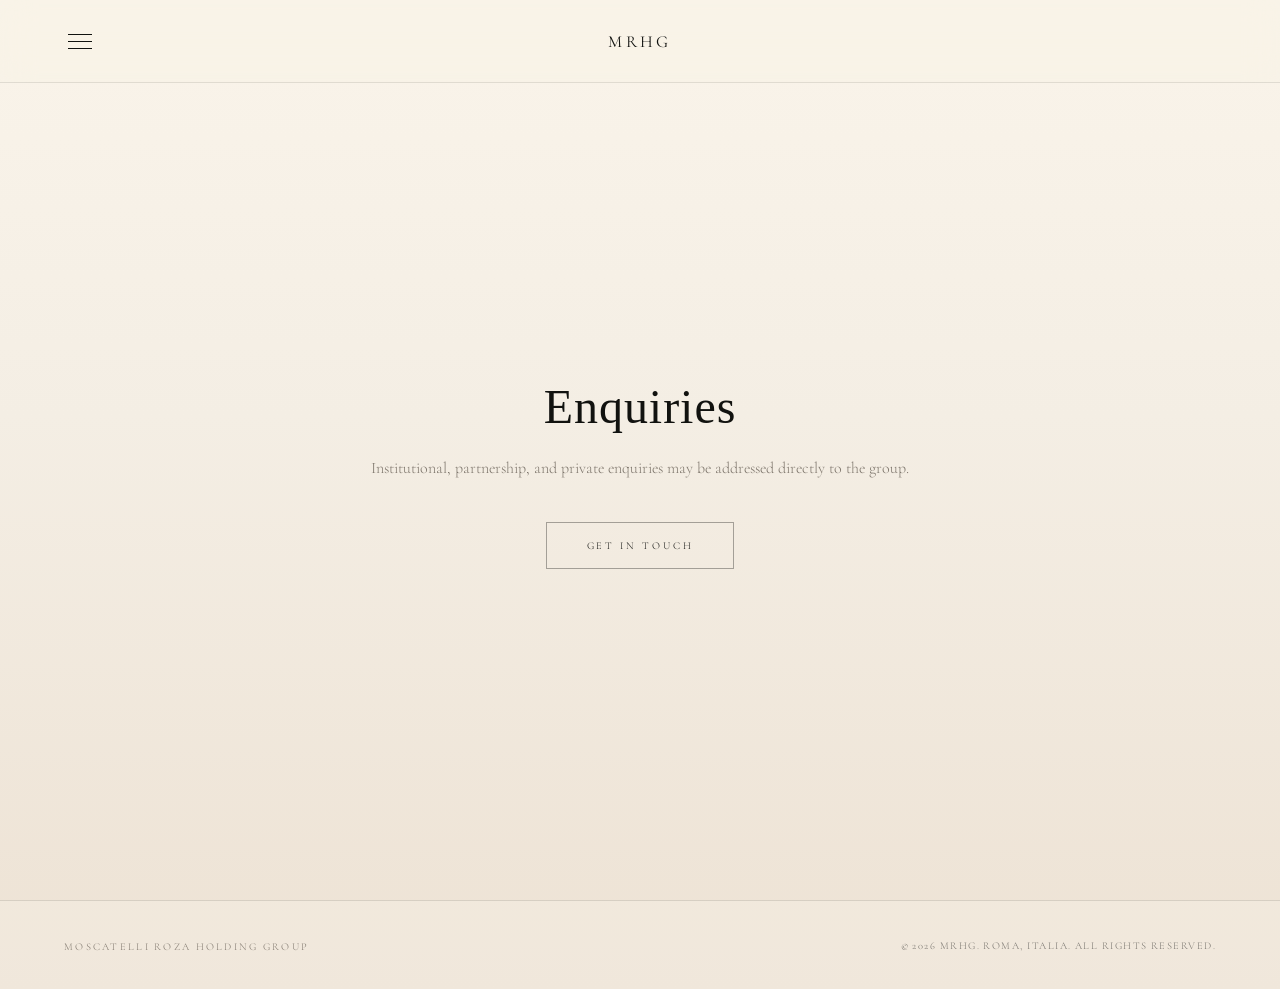
==== contact.html @ 3ac17850 "Add files via upload" ====
<!DOCTYPE html>
<html lang="en">
<head>
  <meta charset="UTF-8" />
  <meta name="viewport" content="width=device-width, initial-scale=1.0" />
  <meta name="theme-color" content="#131311" />
  <meta name="description" content="Moscatelli Roza Holding Group — a private holding group for ultra-luxury ventures in fashion, real estate, and lifestyle." />
  <meta property="og:title" content="MRHG — Moscatelli Roza Holding Group" />
  <meta property="og:description" content="A private holding group for ventures built with permanence, discretion, and disciplined expansion." />
  <meta property="og:type" content="website" />
  <meta property="og:image" content="assets/img/og-image.svg" />
  <meta name="twitter:card" content="summary_large_image" />
  <link rel="preconnect" href="https://fonts.googleapis.com" />
  <link rel="preconnect" href="https://fonts.gstatic.com" crossorigin />
  <link rel="icon" href="assets/img/mrhg-logo-ivory.svg" type="image/svg+xml" />
  <link href="https://fonts.googleapis.com/css2?family=IM+Fell+English:ital@0;1&family=Cormorant+Garamond:wght@300;400&display=swap" rel="stylesheet" />
  <link rel="stylesheet" href="assets/css/styles.css" />
  <script>document.documentElement.classList.add('js');</script>
  <title>Contact — MRHG</title>
</head>
<body data-page="contact">
  <a class="skip-link" href="#main-content">Skip to content</a>

  <nav id="site-nav" class="site-nav" aria-label="Primary navigation">
      <button class="nav-toggle" type="button" aria-controls="side-menu" aria-expanded="false" aria-label="Open navigation menu">
        <span></span>
        <span></span>
        <span></span>
      </button>
  
      <a href="index.html" class="nav-logo" aria-label="MRHG home">MRHG</a>
  
      <span class="nav-spacer" aria-hidden="true"></span>
    </nav>
  
    <div id="menu-scrim" class="menu-scrim" aria-hidden="true"></div>
  
    <div id="side-menu" class="side-menu" role="dialog" aria-modal="true" aria-label="Primary navigation" aria-hidden="true" tabindex="-1">
      <nav class="side-menu__nav" aria-label="Primary navigation menu">
        <a href="ventures.html" data-nav-link="ventures">Ventures</a>
        <a href="philosophy.html" data-nav-link="philosophy">Philosophy</a>
        <a href="leadership.html" data-nav-link="leadership">Leadership</a>
        <a href="contact.html" data-nav-link="contact">Contact</a>
      </nav>
      <div class="side-menu__foot" aria-hidden="true">Moscatelli Roza Holding Group</div>
    </div>

  <main id="main-content">
    <section id="contact" class="page-section contact" aria-label="Contact MRHG">
      <div class="page-section__inner contact-inner">
        <h1 class="contact-title">Enquiries</h1>
        <p>Institutional, partnership, and private enquiries may be addressed directly to the group.</p>
        <a href="mailto:enquiries@moscatelli.co" class="btn-primary">Get in Touch</a>
      </div>
    </section>
  </main>

  <footer aria-label="Site footer">
    <div class="foot-column foot-brand">
      <span class="foot-logo">Moscatelli Roza Holding Group</span>
    </div>
    <div class="foot-column foot-copy">© 2026 MRHG. Roma, Italia. All rights reserved.</div>
  </footer>

  <div id="transition-overlay" aria-hidden="true"></div>
  <script src="assets/js/site.js" defer></script>
</body>
</html>
---- assets/css/styles.css ----
*, *::before, *::after {
  margin: 0;
  padding: 0;
  box-sizing: border-box;
}

:root {
  --black: #11120F;
  --ivory: #F4EEE4;
  --warm-ivory: #EDE2D4;
  --soft-ivory: #FAF4EA;
  --dim: #7E766C;
  --rule: rgba(17,18,15,0.12);
  --hero-rule: rgba(244,238,228,0.16);
  --accent: #4E211C;
  --gap: clamp(60px, 10vw, 120px);
  --ease-luxury: cubic-bezier(0.22, 1, 0.36, 1);
  --nav-height: 80px;
}

html {
  scroll-behavior: smooth;
  overflow-x: hidden;
}

body {
  min-height: 100vh;
  overflow-x: hidden;
  background: linear-gradient(180deg, var(--soft-ivory) 0%, var(--ivory) 42%, var(--warm-ivory) 100%);
  color: var(--black);
  font-family: 'Cormorant Garamond', Georgia, serif;
  font-weight: 300;
  -webkit-font-smoothing: antialiased;
  text-rendering: optimizeLegibility;
}

body.menu-open {
  overflow: hidden;
}

a {
  color: inherit;
}

.skip-link {
  position: fixed;
  top: 16px;
  left: 16px;
  z-index: 520;
  transform: translateY(-160%);
  background: var(--black);
  color: var(--ivory);
  padding: 10px 14px;
  font-size: 0.75rem;
  letter-spacing: 0.08em;
  text-decoration: none;
  transition: transform 0.25s ease;
}

.skip-link:focus {
  transform: translateY(0);
}

.sr-only {
  position: absolute;
  width: 1px;
  height: 1px;
  padding: 0;
  margin: -1px;
  overflow: hidden;
  clip: rect(0, 0, 0, 0);
  white-space: nowrap;
  border: 0;
}

.label {
  font-size: 0.68rem;
  letter-spacing: 0.28em;
  text-transform: uppercase;
  color: var(--dim);
}

/* ── PAGE TRANSITION OVERLAY ─────────── */
#transition-overlay {
  position: fixed;
  inset: 0;
  z-index: 500;
  background: var(--black);
  opacity: 0;
  visibility: hidden;
  pointer-events: none;
  transition: opacity 0.6s var(--ease-luxury), visibility 0s linear 0.6s;
}

html.js #transition-overlay {
  opacity: 1;
  visibility: visible;
  transition: opacity 0.6s var(--ease-luxury), visibility 0s linear 0s;
}

html.js #transition-overlay.is-hidden {
  opacity: 0;
  visibility: hidden;
  transition: opacity 0.6s var(--ease-luxury), visibility 0s linear 0.6s;
}

html.js #transition-overlay.is-exiting {
  opacity: 1;
  visibility: visible;
  transition: opacity 0.4s var(--ease-luxury), visibility 0s linear 0s;
}

/* ── NAVIGATION ──────────────────────── */
.site-nav {
  --nav-logo-color: var(--black);
  --nav-toggle-color: var(--black);
  position: fixed;
  top: 0;
  left: 0;
  right: 0;
  z-index: 160;
  display: grid;
  grid-template-columns: 48px 1fr 48px;
  align-items: center;
  min-height: var(--nav-height);
  padding: 20px clamp(22px, 4.5vw, 64px);
  background: rgba(248,242,232,0.54);
  border-bottom: 1px solid rgba(17,18,15,0.10);
  -webkit-backdrop-filter: blur(16px) saturate(112%);
  backdrop-filter: blur(16px) saturate(112%);
  transition: background 0.4s ease, border-color 0.4s ease, backdrop-filter 0.4s ease;
}

body[data-page="home"] .site-nav {
  --nav-logo-color: var(--ivory);
  --nav-toggle-color: var(--ivory);
  background: rgba(15,17,15,0.30);
  border-bottom-color: rgba(245,240,232,0.12);
}

.site-nav.is-scrolled {
  background: rgba(248,242,232,0.72);
  border-color: rgba(17,18,15,0.12);
  -webkit-backdrop-filter: blur(18px) saturate(116%);
  backdrop-filter: blur(18px) saturate(116%);
}

body[data-page="home"] .site-nav.is-scrolled {
  background: rgba(15,17,15,0.42);
  border-bottom-color: rgba(245,240,232,0.14);
}

body.menu-open .site-nav {
  --nav-logo-color: var(--ivory);
  --nav-toggle-color: var(--ivory);
  background: rgba(24,31,27,0.52);
  border-bottom-color: rgba(245,240,232,0.12);
}

.nav-toggle {
  position: relative;
  z-index: 180;
  grid-column: 1;
  justify-self: start;
  display: block;
  width: 42px;
  height: 42px;
  border: 1px solid transparent;
  background: rgba(255,255,255,0.00);
  cursor: pointer;
  transition: opacity 0.3s ease, transform 0.32s var(--ease-luxury), border-color 0.32s ease, background 0.32s ease;
}

.nav-toggle:hover,
.nav-toggle:focus-visible {
  opacity: 0.82;
  transform: translateY(-1px);
  border-color: rgba(245,240,232,0.16);
  background: rgba(255,255,255,0.035);
}

body:not([data-page="home"]) .nav-toggle:hover,
body:not([data-page="home"]) .nav-toggle:focus-visible {
  border-color: rgba(17,18,15,0.12);
  background: rgba(17,18,15,0.025);
}

.nav-toggle span {
  position: absolute;
  left: 9px;
  width: 24px;
  height: 1px;
  background: var(--nav-toggle-color);
  transform-origin: center;
  transition: transform 0.38s var(--ease-luxury), opacity 0.25s ease, background 0.28s ease;
}

.nav-toggle span:nth-child(1) { top: 13px; }
.nav-toggle span:nth-child(2) { top: 20px; }
.nav-toggle span:nth-child(3) { top: 27px; }

.nav-toggle.is-open span:nth-child(1) {
  transform: translateY(7px) rotate(45deg);
}

.nav-toggle.is-open span:nth-child(2) {
  opacity: 0;
}

.nav-toggle.is-open span:nth-child(3) {
  transform: translateY(-7px) rotate(-45deg);
}

.nav-logo {
  position: relative;
  z-index: 170;
  grid-column: 2;
  justify-self: center;
  font-size: 1.05rem;
  letter-spacing: 0.20em;
  text-transform: uppercase;
  font-weight: 400;
  text-decoration: none;
  color: var(--nav-logo-color);
  font-feature-settings: "kern" 1;
  transition: color 0.28s ease, opacity 0.3s ease, letter-spacing 0.32s ease;
}

.nav-logo:hover,
.nav-logo:focus-visible {
  opacity: 0.78;
}

.nav-spacer {
  grid-column: 3;
}

.menu-scrim {
  position: fixed;
  inset: 0;
  z-index: 130;
  background: transparent;
  opacity: 0;
  visibility: hidden;
  pointer-events: none;
  transition: opacity 0.35s ease, visibility 0s linear 0.35s;
}

.menu-scrim.is-open {
  opacity: 1;
  visibility: visible;
  pointer-events: auto;
  transition: opacity 0.35s ease, visibility 0s linear 0s;
}

.side-menu {
  position: fixed;
  top: 0;
  left: 0;
  bottom: 0;
  z-index: 150;
  overflow-y: auto;
  overscroll-behavior: contain;
  width: clamp(300px, 23vw, 420px);
  display: flex;
  flex-direction: column;
  justify-content: center;
  padding: calc(var(--nav-height) + 54px) clamp(30px, 2.7vw, 50px) 38px;
  color: var(--ivory);
  background-color: rgba(22,28,24,0.82);
  background-image: linear-gradient(180deg, rgba(31,40,34,0.72), rgba(17,24,20,0.68));
  border-right: 1px solid rgba(245,240,232,0.13);
  box-shadow: 20px 0 64px rgba(0,0,0,0.22);
  -webkit-backdrop-filter: blur(24px) saturate(110%);
  backdrop-filter: blur(24px) saturate(110%);
  opacity: 0;
  visibility: hidden;
  pointer-events: none;
  transform: translateY(-14px);
  transform-origin: top left;
  clip-path: inset(0 0 100% 0);
  transition:
    clip-path 0.62s var(--ease-luxury),
    transform 0.62s var(--ease-luxury),
    opacity 0.34s ease,
    visibility 0s linear 0.62s;
}

.side-menu.is-open {
  opacity: 1;
  visibility: visible;
  pointer-events: auto;
  transform: translateY(0);
  clip-path: inset(0 0 0 0);
  transition:
    clip-path 0.62s var(--ease-luxury),
    transform 0.62s var(--ease-luxury),
    opacity 0.34s ease,
    visibility 0s linear 0s;
}

.side-menu::before {
  content: "";
  position: absolute;
  inset: 0;
  pointer-events: none;
  background:
    linear-gradient(90deg, rgba(245,240,232,0.045), transparent 38%),
    radial-gradient(circle at 12% 10%, rgba(245,240,232,0.07), transparent 16rem);
}

.side-menu__nav {
  position: relative;
  z-index: 1;
  display: flex;
  flex-direction: column;
  align-items: flex-start;
  gap: clamp(18px, 3vh, 32px);
}

.side-menu__nav a {
  position: relative;
  padding-left: 24px;
  font-family: 'Times New Roman', Times, serif;
  font-size: clamp(1.35rem, 1.6vw, 1.88rem);
  line-height: 1.1;
  color: rgba(245,240,232,0.60);
  letter-spacing: 0.05em;
  text-decoration: none;
  font-feature-settings: "kern" 1;
  backface-visibility: hidden;
  transform: translateZ(0);
  transition: color 0.32s ease, opacity 0.32s ease, transform 0.36s var(--ease-luxury);
}

.side-menu__nav a::before {
  content: "";
  position: absolute;
  left: 0;
  top: 50%;
  width: 14px;
  height: 1px;
  background: rgba(245,240,232,0.62);
  visibility: hidden;
  opacity: 0;
  transform: translate(0, -50%) scaleX(0);
  transform-origin: left;
  transition:
    opacity 0.3s ease,
    transform 0.36s var(--ease-luxury),
    visibility 0s linear 0.36s;
}

.side-menu__nav a:hover,
.side-menu__nav a:focus-visible,
.side-menu__nav a.is-active {
  color: var(--ivory);
  transform: translate3d(4px, 0, 0);
}

.side-menu__nav a.is-active {
  opacity: 0.82;
}

.side-menu__nav a:hover::before,
.side-menu__nav a:focus-visible::before,
.side-menu__nav a.is-active::before {
  visibility: visible;
  opacity: 1;
  transform: translate(0, -50%) scaleX(1);
  transition:
    opacity 0.3s ease,
    transform 0.36s var(--ease-luxury),
    visibility 0s linear 0s;
}

.side-menu__foot {
  position: relative;
  z-index: 1;
  margin-top: auto;
  padding-top: clamp(38px, 6vh, 52px);
  font-size: 0.55rem;
  letter-spacing: 0.22em;
  text-transform: uppercase;
  color: rgba(245,240,232,0.50);
}

/* ── SHARED PAGE STRUCTURE ───────────── */
main {
  min-height: 100vh;
}

.page-section {
  min-height: 100vh;
  min-height: 100svh;
  display: flex;
  align-items: center;
  justify-content: center;
  padding: calc(var(--nav-height) + 56px) clamp(24px, 8vw, 120px) 88px;
}

.page-section__inner {
  width: min(100%, 1120px);
  animation: revealUp 1s var(--ease-luxury) 0.6s both;
}

@keyframes revealUp {
  from {
    opacity: 0;
    transform: translateY(20px);
  }
  to {
    opacity: 1;
    transform: translateY(0);
  }
}

.section-header {
  display: flex;
  align-items: center;
  gap: 24px;
  margin-bottom: clamp(42px, 6vw, 72px);
}

.section-header h1,
.section-header h2,
.contact-title {
  font-family: 'Times New Roman', Times, serif;
  font-weight: 400;
  letter-spacing: 0.02em;
  font-feature-settings: "kern" 1;
}

.section-header h1,
.section-header h2 {
  font-size: clamp(2.2rem, 5vw, 3.8rem);
}

/* ── HERO ────────────────────────────── */
.hero {
  position: relative;
  background:
    linear-gradient(90deg, rgba(13,15,13,0.72) 0%, rgba(13,15,13,0.50) 44%, rgba(13,15,13,0.64) 100%),
    linear-gradient(180deg, rgba(13,15,13,0.34) 0%, rgba(13,15,13,0.22) 44%, rgba(13,15,13,0.76) 100%),
    url("../img/mrhg-hero-background.webp") center center / cover no-repeat;
  color: var(--ivory);
  min-height: 100vh;
  min-height: 100svh;
  display: flex;
  flex-direction: column;
  align-items: center;
  justify-content: center;
  overflow: hidden;
  text-align: center;
  padding: 112px 24px 96px;
}

.hero__grain {
  position: absolute;
  inset: 0;
  z-index: 0;
  pointer-events: none;
  background-image: url("[data-uri]");
  background-size: 140px 140px;
  opacity: 0.035;
  mix-blend-mode: screen;
}

.hero-lockup {
  position: relative;
  z-index: 1;
  width: min(1180px, 92vw);
}

.hero-logo {
  display: block;
  width: min(84vw, 900px);
  height: auto;
  margin-inline: auto;
  filter: drop-shadow(0 18px 42px rgba(0,0,0,0.24));
  opacity: 0;
  transform: translateY(20px);
  animation: heroLogoFadeUp 1.2s var(--ease-luxury) 0.3s forwards;
}


.hero-tagline {
  margin-top: clamp(28px, 4vw, 44px);
  font-family: 'Times New Roman', Times, serif;
  font-style: normal;
  font-weight: 400;
  font-size: clamp(0.62rem, 1vw, 0.72rem);
  letter-spacing: 0.30em;
  text-transform: uppercase;
  color: var(--dim);
  opacity: 0;
  transform: translateY(16px);
  animation: heroFadeUp 1s var(--ease-luxury) 0.95s forwards;
}

@keyframes heroLogoFadeUp {
  to {
    opacity: 0.2;
    transform: translateY(0);
  }
}

@keyframes heroFadeUp {
  to {
    opacity: 1;
    transform: translateY(0);
  }
}

/* ── VENTURES ────────────────────────── */
.ventures-grid {
  display: grid;
  grid-template-columns: repeat(auto-fit, minmax(280px, 1fr));
  gap: 1px;
  border: 1px solid var(--rule);
  background: var(--rule);
}

.venture-card {
  position: relative;
  display: block;
  min-height: 320px;
  padding: 46px 40px 48px;
  overflow: hidden;
  background: var(--ivory);
  text-decoration: none;
  color: inherit;
  transition: background 0.35s ease, transform 0.35s var(--ease-luxury);
}

.venture-card::before {
  content: "";
  position: absolute;
  top: 0;
  left: 0;
  width: 1px;
  height: 100%;
  background: var(--black);
  transform: scaleY(0);
  transform-origin: top;
  transition: transform 0.42s var(--ease-luxury);
}

.venture-card:hover,
.venture-card:focus-visible {
  background: rgba(19,19,17,0.025);
}

.venture-card:hover::before,
.venture-card:focus-visible::before {
  transform: scaleY(1);
}

.venture-card:focus-visible {
  outline: 1px solid rgba(19,19,17,0.35);
  outline-offset: -1px;
}

.venture-status {
  display: inline-block;
  margin-bottom: 26px;
  font-size: 0.58rem;
  letter-spacing: 0.24em;
  text-transform: uppercase;
  color: var(--dim);
}

.vc-name {
  position: relative;
  display: flex;
  align-items: center;
  min-height: 1.2em;
  font-family: 'Times New Roman', Times, serif;
  font-size: 1.5rem;
  letter-spacing: 0.04em;
  margin-bottom: 8px;
  transition: padding-left 0.32s var(--ease-luxury), letter-spacing 0.35s ease;
  font-feature-settings: "kern" 1;
}

.vc-name::before {
  content: "—";
  position: absolute;
  left: 0;
  color: var(--black);
  opacity: 0;
  transform: translateX(-12px);
  transition: opacity 0.3s ease, transform 0.32s var(--ease-luxury);
}

.venture-card:hover .vc-name,
.venture-card:focus-visible .vc-name {
  padding-left: 1.55rem;
  letter-spacing: 0.07em;
}

.venture-card:hover .vc-name::before,
.venture-card:focus-visible .vc-name::before {
  opacity: 1;
  transform: translateX(0);
}

.vc-sector {
  font-size: 0.65rem;
  letter-spacing: 0.26em;
  text-transform: uppercase;
  color: var(--dim);
  margin-bottom: 24px;
}

.vc-desc {
  font-size: 0.95rem;
  line-height: 1.8;
  color: rgba(19,19,17,0.62);
}

/* ── PHILOSOPHY ──────────────────────── */
.philosophy {
  position: relative;
  overflow: hidden;
  text-align: center;
}

.philosophy .page-section__inner {
  max-width: 920px;
}

.philosophy .label {
  display: block;
  margin-bottom: 40px;
}

.philosophy blockquote {
  position: relative;
  z-index: 1;
  font-family: 'IM Fell English', serif;
  font-style: italic;
  font-size: clamp(1.4rem, 3.5vw, 2.5rem);
  line-height: 1.6;
  max-width: 820px;
  margin: 0 auto 24px;
}

.philosophy blockquote::before {
  content: "\201C";
  position: absolute;
  top: -8.8rem;
  left: min(-8vw, -4rem);
  z-index: -1;
  font-family: 'Times New Roman', Times, serif;
  font-size: clamp(12rem, 28vw, 20rem);
  line-height: 1;
  color: var(--dim);
  opacity: 0.06;
  pointer-events: none;
}

.philosophy cite {
  display: inline-block;
  font-size: 0.65rem;
  letter-spacing: 0.28em;
  text-transform: uppercase;
  color: var(--dim);
  font-style: normal;
}

/* ── LEADERSHIP ──────────────────────── */
.leadership-grid {
  display: grid;
  grid-template-columns: repeat(auto-fit, minmax(240px, 1fr));
  gap: 48px;
}

.leader-card {
  padding-top: 2px;
}

.lc-name {
  font-family: 'Times New Roman', Times, serif;
  font-size: 1.3rem;
  letter-spacing: 0.04em;
  margin-bottom: 6px;
  font-feature-settings: "kern" 1;
}

.lc-title {
  font-size: 0.65rem;
  letter-spacing: 0.24em;
  text-transform: uppercase;
  color: var(--dim);
  margin-bottom: 20px;
}

.lc-bio {
  font-size: 0.9rem;
  line-height: 1.85;
  color: rgba(19,19,17,0.58);
}

/* ── CONTACT ─────────────────────────── */
.contact {
  text-align: center;
}

.contact-inner {
  max-width: 560px;
  margin: 0 auto;
}

.contact-title {
  font-family: 'Times New Roman', Times, serif;
  font-weight: 400;
  letter-spacing: 0.02em;
  font-feature-settings: "kern" 1;
  font-size: clamp(2rem, 4vw, 3rem);
  margin-bottom: 20px;
}

.contact p {
  font-size: 1rem;
  line-height: 1.8;
  color: var(--dim);
  margin-bottom: 40px;
}

.btn-primary {
  display: inline-block;
  font-size: 0.65rem;
  letter-spacing: 0.28em;
  text-transform: uppercase;
  color: var(--black);
  border: 1px solid rgba(19,19,17,0.35);
  padding: 16px 40px;
  text-decoration: none;
  transition: border-color 0.25s ease, background 0.25s ease, transform 0.25s var(--ease-luxury), letter-spacing 0.3s ease;
}

.btn-primary:hover,
.btn-primary:focus-visible {
  border-color: var(--black);
  background: rgba(19,19,17,0.035);
  letter-spacing: 0.32em;
  transform: translateY(-1px);
}


/* ── HOME VIEWPORT COMPOSITION ───────── */
body[data-page="home"] {
  min-height: 100vh;
  min-height: 100svh;
  display: flex;
  flex-direction: column;
  overflow: hidden;
  background: var(--black);
  color: var(--ivory);
}

body[data-page="home"] main {
  flex: 1 1 auto;
  min-height: 0;
  display: flex;
}

body[data-page="home"] .hero {
  flex: 1 1 auto;
  min-height: 0;
  padding: calc(var(--nav-height) + 34px) 24px clamp(34px, 5vh, 58px);
}

body[data-page="home"] footer {
  flex: 0 0 auto;
}

/* ── FOOTER ──────────────────────────── */
footer {
  display: grid;
  grid-template-columns: minmax(0, 1fr) minmax(0, 1fr);
  align-items: center;
  gap: 28px;
  padding: 34px clamp(24px, 5vw, 72px);
  border-top: 1px solid var(--rule);
  background: rgba(245,240,232,0.34);
}

body[data-page="home"] footer {
  padding-top: 22px;
  padding-bottom: 22px;
  background: rgba(13,15,13,0.72);
  border-top-color: var(--hero-rule);
  -webkit-backdrop-filter: blur(14px) saturate(108%);
  backdrop-filter: blur(14px) saturate(108%);
}

.foot-brand {
  justify-self: start;
}

.foot-logo,
.foot-copy {
  font-size: 0.65rem;
  letter-spacing: 0.22em;
  text-transform: uppercase;
}

.foot-logo {
  color: var(--dim);
}

body[data-page="home"] .foot-logo {
  color: rgba(245,240,232,0.62);
}

.foot-copy {
  justify-self: end;
  text-align: right;
  color: rgba(19,19,17,0.55);
  letter-spacing: 0.14em;
}

body[data-page="home"] .foot-copy {
  color: rgba(245,240,232,0.50);
}

/* ── RESPONSIVE ──────────────────────── */
@media (max-width: 900px) {
  footer {
    grid-template-columns: 1fr;
    justify-items: center;
    text-align: center;
  }

  .foot-brand {
    justify-self: center;
  }

  .foot-copy {
    justify-self: center;
    text-align: center;
  }

}

@media (max-width: 640px) {
  :root {
    --nav-height: 76px;
  }

  .site-nav {
    grid-template-columns: 42px 1fr 42px;
    padding: 17px 18px;
  }

  .nav-toggle {
    width: 42px;
    height: 42px;
  }

  .side-menu {
    width: min(76vw, 310px);
    padding: calc(var(--nav-height) + 48px) 28px 34px;
  }

  .side-menu__nav {
    gap: clamp(18px, 3.2vh, 28px);
  }

  .side-menu__nav a {
    font-size: clamp(1.35rem, 6.2vw, 1.95rem);
  }

  .hero {
    background-position: 48% center;
  }

  .hero-logo {
    width: min(88vw, 460px);
  }

  body[data-page="home"] footer {
    padding-top: 16px;
    padding-bottom: 16px;
  }

  .section-header {
    align-items: flex-start;
    flex-direction: column;
    gap: 18px;
    margin-bottom: 48px;
  }

  .page-section {
    align-items: center;
    padding: calc(var(--nav-height) + 36px) 24px 64px;
  }

  .venture-card {
    min-height: auto;
    padding: 40px 30px;
  }

  .philosophy blockquote::before {
    left: -1.2rem;
    top: -6.8rem;
  }
}

@media (prefers-reduced-motion: reduce) {
  html {
    scroll-behavior: auto;
  }

  *, *::before, *::after {
    animation-duration: 0.01ms !important;
    animation-iteration-count: 1 !important;
    transition-duration: 0.01ms !important;
    scroll-behavior: auto !important;
  }

  #transition-overlay,
  #transition-overlay.is-hidden,
  #transition-overlay.is-exiting {
    opacity: 0 !important;
    visibility: hidden !important;
  }

  .page-section__inner {
    animation: none;
    opacity: 1;
    transform: none;
  }
}
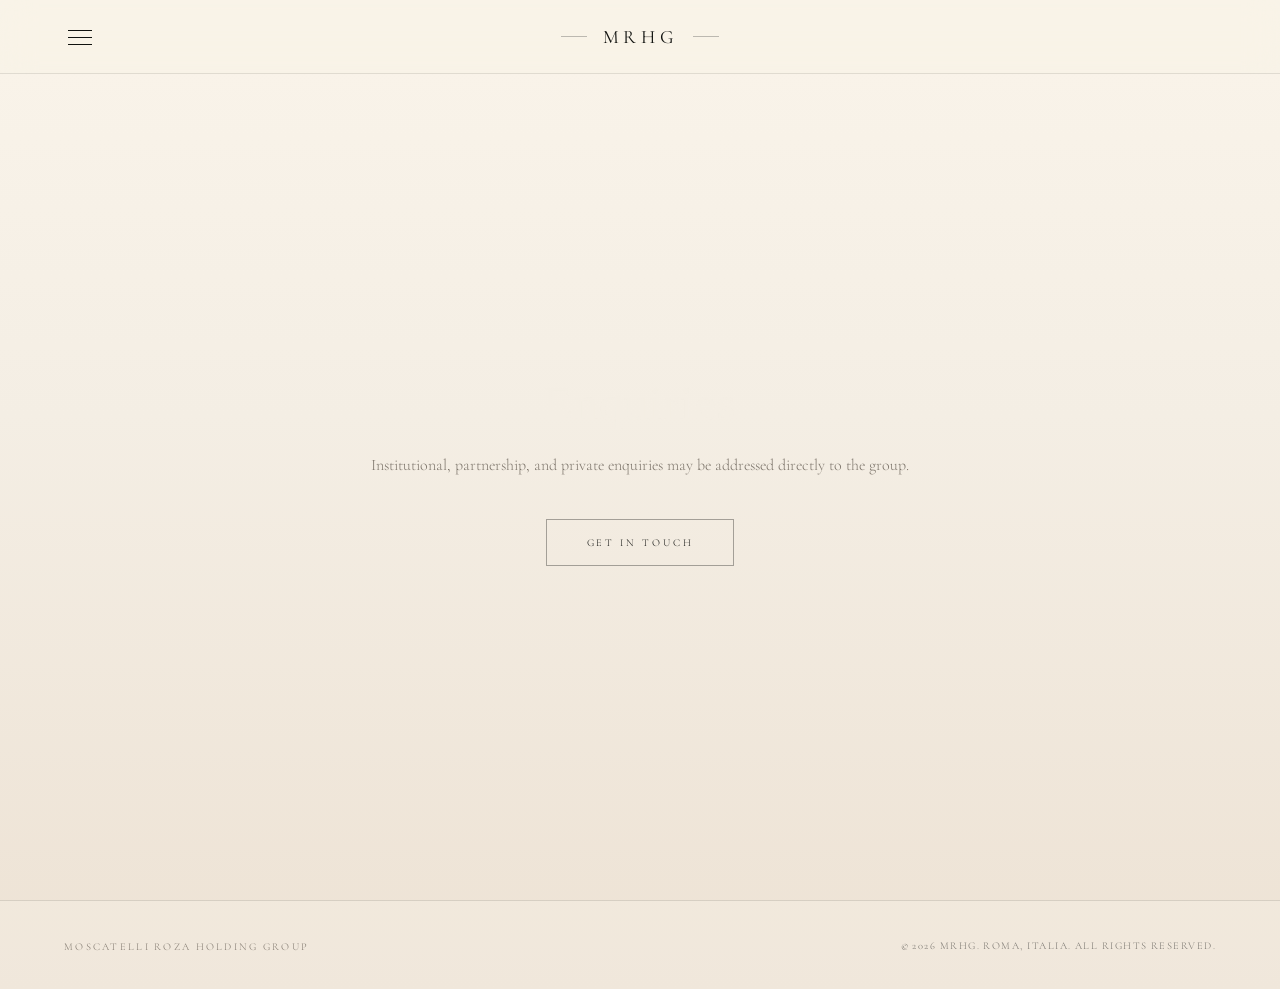
==== commit f932e7e0: "Add files via upload" ====
--- a/contact.html
+++ b/contact.html
@@ -37,6 +37,7 @@
   
     <div id="side-menu" class="side-menu" role="dialog" aria-modal="true" aria-label="Primary navigation" aria-hidden="true" tabindex="-1">
       <nav class="side-menu__nav" aria-label="Primary navigation menu">
+        <a href="index.html" data-nav-link="home">Home</a>
         <a href="ventures.html" data-nav-link="ventures">Ventures</a>
         <a href="philosophy.html" data-nav-link="philosophy">Philosophy</a>
         <a href="leadership.html" data-nav-link="leadership">Leadership</a>
--- a/assets/css/styles.css
+++ b/assets/css/styles.css
@@ -15,19 +15,22 @@
   --accent: #4E211C;
   --gap: clamp(60px, 10vw, 120px);
   --ease-luxury: cubic-bezier(0.22, 1, 0.36, 1);
-  --nav-height: 80px;
+  --nav-height: 74px;
+  --home-footer-height: 70px;
 }
 
 html {
   scroll-behavior: smooth;
   overflow-x: hidden;
+  overflow-x: clip;
 }
 
 body {
   min-height: 100vh;
   overflow-x: hidden;
+  overflow-x: clip;
   background: linear-gradient(180deg, var(--soft-ivory) 0%, var(--ivory) 42%, var(--warm-ivory) 100%);
-  color: var(--black);
+  color: rgba(244,238,228,0.88);
   font-family: 'Cormorant Garamond', Georgia, serif;
   font-weight: 300;
   -webkit-font-smoothing: antialiased;
@@ -36,6 +39,7 @@
 
 body.menu-open {
   overflow: hidden;
+  overflow-x: hidden;
 }
 
 a {
@@ -123,7 +127,7 @@
   grid-template-columns: 48px 1fr 48px;
   align-items: center;
   min-height: var(--nav-height);
-  padding: 20px clamp(22px, 4.5vw, 64px);
+  padding: 15px clamp(22px, 4.5vw, 64px);
   background: rgba(248,242,232,0.54);
   border-bottom: 1px solid rgba(17,18,15,0.10);
   -webkit-backdrop-filter: blur(16px) saturate(112%);
@@ -216,8 +220,13 @@
   z-index: 170;
   grid-column: 2;
   justify-self: center;
-  font-size: 1.05rem;
-  letter-spacing: 0.20em;
+  display: inline-flex;
+  align-items: center;
+  justify-content: center;
+  gap: 16px;
+  font-family: 'Cormorant Garamond', Georgia, serif;
+  font-size: 1.18rem;
+  letter-spacing: 0.24em;
   text-transform: uppercase;
   font-weight: 400;
   text-decoration: none;
@@ -226,9 +235,19 @@
   transition: color 0.28s ease, opacity 0.3s ease, letter-spacing 0.32s ease;
 }
 
+.nav-logo::before,
+.nav-logo::after {
+  content: "";
+  flex: 0 0 26px;
+  width: 26px;
+  height: 1px;
+  background: currentColor;
+  opacity: 0.26;
+}
+
 .nav-logo:hover,
 .nav-logo:focus-visible {
-  opacity: 0.78;
+  opacity: 0.82;
 }
 
 .nav-spacer {
@@ -260,19 +279,21 @@
   bottom: 0;
   z-index: 150;
   overflow-y: auto;
+  overflow-x: hidden;
   overscroll-behavior: contain;
-  width: clamp(300px, 23vw, 420px);
+  width: min(320px, calc(100vw - 14px));
+  max-width: 100vw;
   display: flex;
   flex-direction: column;
-  justify-content: center;
-  padding: calc(var(--nav-height) + 54px) clamp(30px, 2.7vw, 50px) 38px;
+  justify-content: flex-start;
+  padding: calc(var(--nav-height) + 26px) 0 0;
   color: var(--ivory);
-  background-color: rgba(22,28,24,0.82);
-  background-image: linear-gradient(180deg, rgba(31,40,34,0.72), rgba(17,24,20,0.68));
-  border-right: 1px solid rgba(245,240,232,0.13);
-  box-shadow: 20px 0 64px rgba(0,0,0,0.22);
-  -webkit-backdrop-filter: blur(24px) saturate(110%);
-  backdrop-filter: blur(24px) saturate(110%);
+  background-color: rgba(16,22,19,0.28);
+  background-image: linear-gradient(180deg, rgba(18,27,22,0.16), rgba(8,13,11,0.22));
+  border-right: 1px solid rgba(245,240,232,0.10);
+  box-shadow: 14px 0 40px rgba(0,0,0,0.14);
+  -webkit-backdrop-filter: blur(28px) saturate(135%);
+  backdrop-filter: blur(28px) saturate(135%);
   opacity: 0;
   visibility: hidden;
   pointer-events: none;
@@ -305,8 +326,8 @@
   inset: 0;
   pointer-events: none;
   background:
-    linear-gradient(90deg, rgba(245,240,232,0.045), transparent 38%),
-    radial-gradient(circle at 12% 10%, rgba(245,240,232,0.07), transparent 16rem);
+    linear-gradient(90deg, rgba(245,240,232,0.035), transparent 42%),
+    radial-gradient(circle at 10% 8%, rgba(245,240,232,0.055), transparent 15rem);
 }
 
 .side-menu__nav {
@@ -314,75 +335,60 @@
   z-index: 1;
   display: flex;
   flex-direction: column;
-  align-items: flex-start;
-  gap: clamp(18px, 3vh, 32px);
+  align-items: stretch;
+  gap: 0;
+  width: 100%;
 }
 
 .side-menu__nav a {
   position: relative;
-  padding-left: 24px;
-  font-family: 'Times New Roman', Times, serif;
-  font-size: clamp(1.35rem, 1.6vw, 1.88rem);
-  line-height: 1.1;
-  color: rgba(245,240,232,0.60);
-  letter-spacing: 0.05em;
+  display: flex;
+  align-items: center;
+  width: 100%;
+  min-height: 74px;
+  padding: 0 28px 0 34px;
+  font-family: 'Cormorant Garamond', Georgia, serif;
+  font-weight: 400;
+  font-size: clamp(1.52rem, 1.42vw, 1.82rem);
+  line-height: 1.05;
+  color: rgba(245,240,232,0.72);
+  letter-spacing: 0.01em;
   text-decoration: none;
   font-feature-settings: "kern" 1;
   backface-visibility: hidden;
   transform: translateZ(0);
-  transition: color 0.32s ease, opacity 0.32s ease, transform 0.36s var(--ease-luxury);
+  border: 0;
+  border-top: 1px solid rgba(245,240,232,0.06);
+  background: rgba(245,240,232,0.00);
+  transition: color 0.32s ease, opacity 0.32s ease, background 0.32s ease;
+}
+
+.side-menu__nav a:last-child {
+  border-bottom: 1px solid rgba(245,240,232,0.06);
 }
 
 .side-menu__nav a::before {
-  content: "";
-  position: absolute;
-  left: 0;
-  top: 50%;
-  width: 14px;
-  height: 1px;
-  background: rgba(245,240,232,0.62);
-  visibility: hidden;
-  opacity: 0;
-  transform: translate(0, -50%) scaleX(0);
-  transform-origin: left;
-  transition:
-    opacity 0.3s ease,
-    transform 0.36s var(--ease-luxury),
-    visibility 0s linear 0.36s;
+  content: none;
 }
 
 .side-menu__nav a:hover,
 .side-menu__nav a:focus-visible,
 .side-menu__nav a.is-active {
-  color: var(--ivory);
-  transform: translate3d(4px, 0, 0);
+  color: rgba(245,240,232,0.97);
+  background: rgba(245,240,232,0.065);
 }
 
 .side-menu__nav a.is-active {
-  opacity: 0.82;
-}
-
-.side-menu__nav a:hover::before,
-.side-menu__nav a:focus-visible::before,
-.side-menu__nav a.is-active::before {
-  visibility: visible;
   opacity: 1;
-  transform: translate(0, -50%) scaleX(1);
-  transition:
-    opacity 0.3s ease,
-    transform 0.36s var(--ease-luxury),
-    visibility 0s linear 0s;
 }
 
 .side-menu__foot {
-  position: relative;
-  z-index: 1;
-  margin-top: auto;
-  padding-top: clamp(38px, 6vh, 52px);
-  font-size: 0.55rem;
-  letter-spacing: 0.22em;
-  text-transform: uppercase;
-  color: rgba(245,240,232,0.50);
+  display: none;
+}
+
+
+body[data-page="home"] .side-menu {
+  bottom: var(--home-footer-height);
 }
 
 /* ── SHARED PAGE STRUCTURE ───────────── */
@@ -391,6 +397,7 @@
 }
 
 .page-section {
+  position: relative;
   min-height: 100vh;
   min-height: 100svh;
   display: flex;
@@ -472,12 +479,27 @@
   width: min(1180px, 92vw);
 }
 
+.hero-lockup::before {
+  content: "";
+  position: absolute;
+  left: 50%;
+  top: 45%;
+  width: min(54vw, 560px);
+  height: clamp(90px, 11vw, 135px);
+  transform: translate(-50%, -50%);
+  background: radial-gradient(ellipse at center, rgba(4,5,4,0.24) 0%, rgba(4,5,4,0.14) 36%, rgba(4,5,4,0.06) 58%, rgba(4,5,4,0) 74%);
+  filter: blur(12px);
+  opacity: 0;
+  animation: heroGlowFadeIn 1.25s var(--ease-luxury) 0.34s forwards;
+  pointer-events: none;
+}
+
 .hero-logo {
   display: block;
-  width: min(84vw, 900px);
+  width: min(79vw, 820px);
   height: auto;
   margin-inline: auto;
-  filter: drop-shadow(0 18px 42px rgba(0,0,0,0.24));
+  filter: drop-shadow(0 0 18px rgba(0,0,0,0.22));
   opacity: 0;
   transform: translateY(20px);
   animation: heroLogoFadeUp 1.2s var(--ease-luxury) 0.3s forwards;
@@ -500,8 +522,14 @@
 
 @keyframes heroLogoFadeUp {
   to {
-    opacity: 0.2;
+    opacity: 0.40;
     transform: translateY(0);
+  }
+}
+
+@keyframes heroGlowFadeIn {
+  to {
+    opacity: 0.38;
   }
 }
 
@@ -510,6 +538,101 @@
     opacity: 1;
     transform: translateY(0);
   }
+}
+
+/* ── ATMOSPHERIC INTERIOR PAGES ─────── */
+body[data-page="ventures"],
+body[data-page="philosophy"] {
+  background: var(--black);
+  color: var(--ivory);
+}
+
+body[data-page="ventures"] .site-nav,
+body[data-page="philosophy"] .site-nav {
+  --nav-logo-color: var(--ivory);
+  --nav-toggle-color: var(--ivory);
+  background: rgba(15,17,15,0.30);
+  border-bottom-color: rgba(245,240,232,0.12);
+}
+
+body[data-page="ventures"] .site-nav.is-scrolled,
+body[data-page="philosophy"] .site-nav.is-scrolled {
+  background: rgba(15,17,15,0.42);
+  border-bottom-color: rgba(245,240,232,0.14);
+}
+
+body[data-page="ventures"] footer,
+body[data-page="philosophy"] footer {
+  background: rgba(13,15,13,0.72);
+  border-top-color: var(--hero-rule);
+  -webkit-backdrop-filter: blur(14px) saturate(108%);
+  backdrop-filter: blur(14px) saturate(108%);
+}
+
+body[data-page="ventures"] .foot-logo,
+body[data-page="philosophy"] .foot-logo {
+  color: rgba(245,240,232,0.62);
+}
+
+body[data-page="ventures"] .foot-copy,
+body[data-page="philosophy"] .foot-copy {
+  color: rgba(245,240,232,0.50);
+}
+
+.ventures.page-section,
+.philosophy.page-section {
+  color: var(--ivory);
+  overflow: hidden;
+}
+
+.ventures.page-section::before,
+.philosophy.page-section::before {
+  content: "";
+  position: absolute;
+  inset: 0;
+  z-index: 0;
+  pointer-events: none;
+}
+
+.ventures.page-section::before {
+  background:
+    linear-gradient(90deg, rgba(11,13,11,0.76) 0%, rgba(11,13,11,0.50) 46%, rgba(11,13,11,0.66) 100%),
+    linear-gradient(180deg, rgba(11,13,11,0.40) 0%, rgba(11,13,11,0.18) 40%, rgba(11,13,11,0.70) 100%),
+    url("../img/ventures-background.webp") center center / cover no-repeat;
+}
+
+.philosophy.page-section::before {
+  background:
+    linear-gradient(90deg, rgba(9,10,12,0.78) 0%, rgba(9,10,12,0.58) 44%, rgba(9,10,12,0.72) 100%),
+    linear-gradient(180deg, rgba(9,10,12,0.44) 0%, rgba(9,10,12,0.24) 38%, rgba(9,10,12,0.72) 100%),
+    url("../img/philosophy-background.webp") center center / cover no-repeat;
+}
+
+.ventures .page-section__inner,
+.philosophy .page-section__inner {
+  position: relative;
+  z-index: 1;
+}
+
+.ventures .label,
+.philosophy .label,
+.ventures .vc-sector,
+.ventures .venture-status,
+.philosophy cite {
+  color: rgba(245,240,232,0.70);
+}
+
+.ventures .section-header h1,
+.ventures .section-header h2,
+.philosophy .section-header h1,
+.philosophy .section-header h2,
+.philosophy blockquote {
+  color: rgba(245,240,232,0.96);
+}
+
+.philosophy blockquote::before {
+  color: rgba(244,238,228,0.70);
+  opacity: 0.08;
 }
 
 /* ── VENTURES ────────────────────────── */
@@ -517,8 +640,8 @@
   display: grid;
   grid-template-columns: repeat(auto-fit, minmax(280px, 1fr));
   gap: 1px;
-  border: 1px solid var(--rule);
-  background: var(--rule);
+  border: 1px solid rgba(245,240,232,0.16);
+  background: rgba(245,240,232,0.16);
 }
 
 .venture-card {
@@ -527,7 +650,9 @@
   min-height: 320px;
   padding: 46px 40px 48px;
   overflow: hidden;
-  background: var(--ivory);
+  background: rgba(244,238,228,0.06);
+  -webkit-backdrop-filter: blur(8px) saturate(104%);
+  backdrop-filter: blur(8px) saturate(104%);
   text-decoration: none;
   color: inherit;
   transition: background 0.35s ease, transform 0.35s var(--ease-luxury);
@@ -540,7 +665,7 @@
   left: 0;
   width: 1px;
   height: 100%;
-  background: var(--black);
+  background: rgba(244,238,228,0.92);
   transform: scaleY(0);
   transform-origin: top;
   transition: transform 0.42s var(--ease-luxury);
@@ -548,7 +673,7 @@
 
 .venture-card:hover,
 .venture-card:focus-visible {
-  background: rgba(19,19,17,0.025);
+  background: rgba(244,238,228,0.10);
 }
 
 .venture-card:hover::before,
@@ -557,7 +682,7 @@
 }
 
 .venture-card:focus-visible {
-  outline: 1px solid rgba(19,19,17,0.35);
+  outline: 1px solid rgba(244,238,228,0.45);
   outline-offset: -1px;
 }
 
@@ -567,7 +692,7 @@
   font-size: 0.58rem;
   letter-spacing: 0.24em;
   text-transform: uppercase;
-  color: var(--dim);
+  color: rgba(245,240,232,0.72);
 }
 
 .vc-name {
@@ -587,7 +712,7 @@
   content: "—";
   position: absolute;
   left: 0;
-  color: var(--black);
+  color: rgba(244,238,228,0.88);
   opacity: 0;
   transform: translateX(-12px);
   transition: opacity 0.3s ease, transform 0.32s var(--ease-luxury);
@@ -609,14 +734,14 @@
   font-size: 0.65rem;
   letter-spacing: 0.26em;
   text-transform: uppercase;
-  color: var(--dim);
+  color: rgba(245,240,232,0.70);
   margin-bottom: 24px;
 }
 
 .vc-desc {
   font-size: 0.95rem;
   line-height: 1.8;
-  color: rgba(19,19,17,0.62);
+  color: rgba(245,240,232,0.74);
 }
 
 /* ── PHILOSOPHY ──────────────────────── */
@@ -667,6 +792,24 @@
   text-transform: uppercase;
   color: var(--dim);
   font-style: normal;
+  margin-bottom: clamp(34px, 5vw, 52px);
+}
+
+.philosophy-copy {
+  max-width: 720px;
+  margin: 0 auto;
+  text-align: left;
+}
+
+.philosophy-copy p {
+  margin: 0 0 1.35em;
+  font-size: clamp(1rem, 1.35vw, 1.16rem);
+  line-height: 1.82;
+  color: rgba(245,240,232,0.74);
+}
+
+.philosophy-copy p:last-child {
+  margin-bottom: 0;
 }
 
 /* ── LEADERSHIP ──────────────────────── */
@@ -828,6 +971,10 @@
 
 /* ── RESPONSIVE ──────────────────────── */
 @media (max-width: 900px) {
+  :root {
+    --home-footer-height: 108px;
+  }
+
   footer {
     grid-template-columns: 1fr;
     justify-items: center;
@@ -848,6 +995,7 @@
 @media (max-width: 640px) {
   :root {
     --nav-height: 76px;
+    --home-footer-height: 78px;
   }
 
   .site-nav {
@@ -855,22 +1003,45 @@
     padding: 17px 18px;
   }
 
+  .nav-logo {
+    gap: 10px;
+    font-size: 1.08rem;
+    letter-spacing: 0.20em;
+  }
+
+  .nav-logo::before,
+  .nav-logo::after {
+    flex-basis: 16px;
+    width: 16px;
+  }
+
   .nav-toggle {
     width: 42px;
     height: 42px;
   }
 
   .side-menu {
-    width: min(76vw, 310px);
-    padding: calc(var(--nav-height) + 48px) 28px 34px;
+    width: min(72vw, 292px);
+    padding: calc(var(--nav-height) + 44px) 0 30px;
   }
 
   .side-menu__nav {
-    gap: clamp(18px, 3.2vh, 28px);
+    gap: 0;
+    width: 100%;
   }
 
   .side-menu__nav a {
-    font-size: clamp(1.35rem, 6.2vw, 1.95rem);
+    min-height: 56px;
+    padding: 14px 22px 14px 38px;
+    font-size: clamp(1.14rem, 4.8vw, 1.48rem);
+  }
+
+  .side-menu__nav a::before {
+    left: 22px;
+  }
+
+  .side-menu__foot {
+    padding-inline: 22px;
   }
 
   .hero {
@@ -878,12 +1049,17 @@
   }
 
   .hero-logo {
-    width: min(88vw, 460px);
+    width: min(82vw, 380px);
   }
 
   body[data-page="home"] footer {
     padding-top: 16px;
     padding-bottom: 16px;
+  }
+
+  .foot-logo,
+  .foot-copy {
+    letter-spacing: 0.12em;
   }
 
   .section-header {
@@ -907,6 +1083,30 @@
     left: -1.2rem;
     top: -6.8rem;
   }
+
+  .philosophy-copy {
+    text-align: center;
+  }
+}
+
+
+@media (max-width: 420px) {
+  .nav-logo {
+    gap: 0;
+    font-size: 1rem;
+    letter-spacing: 0.18em;
+  }
+
+  .nav-logo::before,
+  .nav-logo::after {
+    display: none;
+  }
+
+  .foot-logo,
+  .foot-copy {
+    font-size: 0.58rem;
+    letter-spacing: 0.10em;
+  }
 }
 
 @media (prefers-reduced-motion: reduce) {
